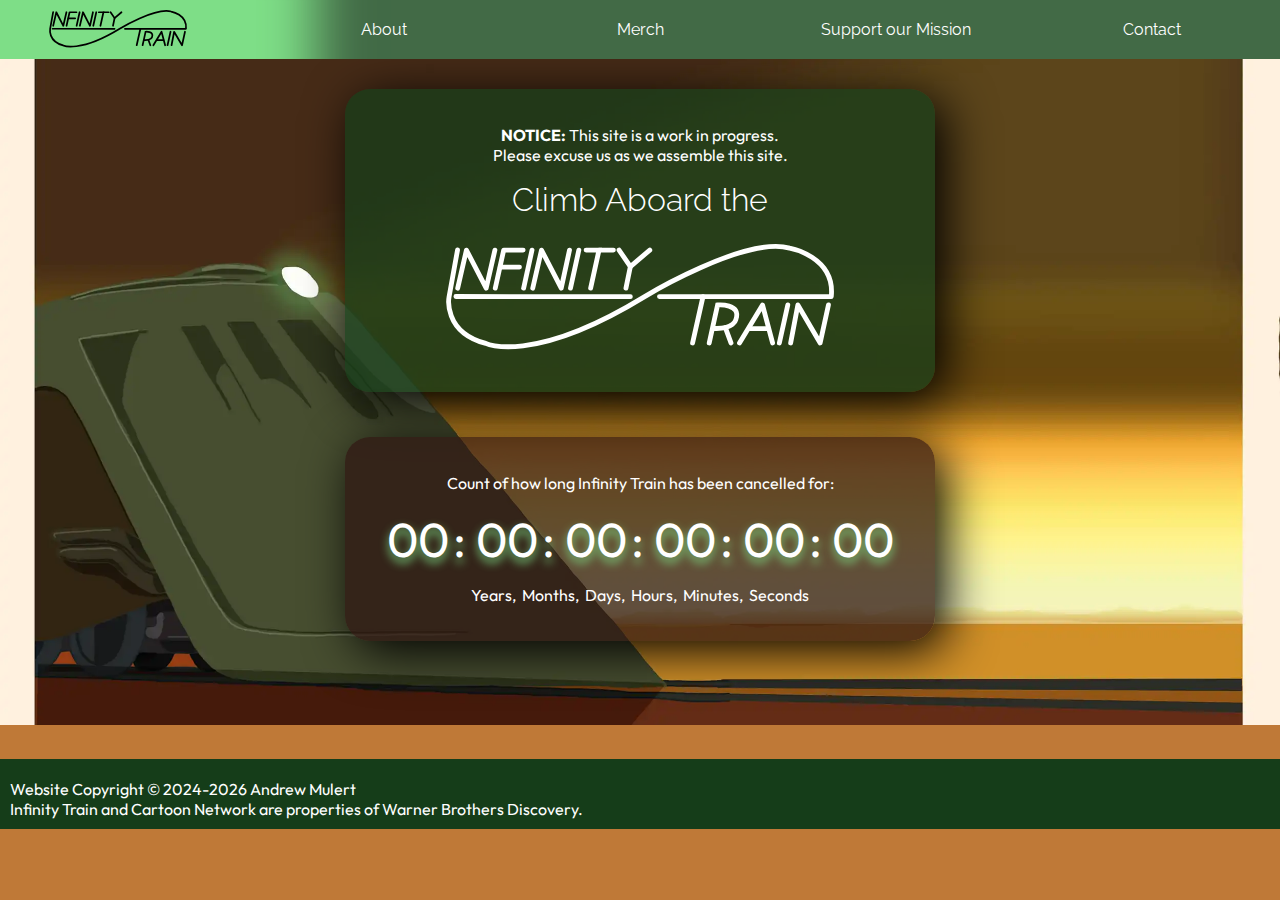
==== index.html @ e22e5eb4 "Created animation for home link hover" ====
<!DOCTYPE html>
<html lang="en">
<head>
    <meta charset="UTF-8">
    <meta name="viewport" content="width=device-width, initial-scale=1.0">
    <title>Infinity Train</title>
    <link rel="stylesheet" href="sass/base.css">
    <link rel="stylesheet" href="sass/larger.css">
</head>
<body>
    <header>
        <nav class="nav_bar">
            <ul class="nav_items">
             <li class="nav_link_container"><a href="index.html" class="nav_links" id="home_link"><svg id="home_svg" width="200px" height="45px"><image width="170px" height="45px" href="images/infinity_train_logo_black_bold.svg"></image></svg></a><button id="dropDown">▼</button></li>
             <li class="nav_link_container"><a href="" class="page_link">About</a></li>
             <li class="nav_link_container"><a href="" class="page_link">Merch</a></li>
             <li class="nav_link_container"><a href="" class="page_link">Support our Mission</a></li>
             <li class="nav_link_container"><a href="" class="page_link">Contact</a></li>
            </ul> 
         </nav>
        <div class="hero">
            <picture>
                <source srcset="images/index_hero_train-small.webp" media="(max-width: 500px)">
                <source srcset="images/index_hero_train-medium.webp" media="(max-width: 1000px)">
                <img class="hero_image" src="images/index_hero_train-min.webp" alt="The Infinity Train against the Wasteland illustrated by Andrew Mulert">
            </picture>
            <div class="hero_text">
                <p><b>NOTICE:</b> This site is a work in progress.
                    <br> Please excuse us as we assemble this site.</p>
                <h2>Climb Aboard the</h2>
                <svg height="150px"><image width="400px" height="150px" href="images/infinity_train_logo_white_bold.svg"></image></svg>
            </div>
            <div class="hero_countdown">
                <p>Count of how long Infinity Train has been cancelled for:</p>
                <label id="years">00</label>
                <label id="colon">  :  </label>
                <label id="months">00</label>
                <label id="colon">  :  </label>
                <label id="days">00</label>
                <label id="colon">  :  </label>
                <label id="hours">00</label>
                <label id="colon">  :  </label>
                <label id="minutes">00</label>
                <label id="colon">  :  </label>
                <label id="seconds">00</label>
                <pre> Years,  Months,  Days,  Hours,  Minutes,  Seconds </pre>
            </div>
        </div>
    </header>
    <main>

    </main>
    <footer>
        <p> Website Copyright &copy; 2024-<span id="year"></span> Andrew Mulert
            <br> Infinity Train and Cartoon Network are properties of Warner Brothers Discovery.</p>
        <!--<div class="footer_social">
                <a href="" target="_blank"><svg width="40px" height="40px"><image width="40px" height="40px" href="images/social_instagram.svg"></image></svg></a>
                <a href="" target="_blank"><svg width="40px" height="40px"><image width="40px" height="40px" href="images/social_facebook.svg"></image></svg></a>
                <a href="" target="_blank"><svg width="40px" height="40px"><image width="40px" height="40px" href="images/social_linkedin.svg"></image></svg></a>
                <a href=""><image width="40px" height="40px" href="images/social_linkedin.svg"></image></svg></a>
        </div>-->
        <script src="javascript/main.js"></script>
    </footer>
</body>
</html>
---- sass/base.css ----
@import url("https://fonts.googleapis.com/css2?family=Outfit:wght@100..900&family=Raleway:ital,wght@0,100..900;1,100..900&display=swap");
/* display */
/* mixins */
/* tags */
h1, h2, h3, a {
  font-family: Raleway, Calibri, sans-serif;
}

p, pre, label {
  font-family: Outfit, Arial, serif;
}

article {
  grid-column-start: 2;
  margin-left: auto;
  margin-right: auto;
  height: 100%;
}

body {
  margin: 0px;
  background-color: #BF7937;
  color: #000000;
}
body.dark-mode {
  background-color: #4f3216;
  color: #ffffff;
}

footer {
  margin: 0px;
  background-color: #153d19;
  color: #ffffff;
}
footer.dark-mode {
  background-color: #0d170e !important;
}
footer > p {
  margin-top: 20px;
  margin-bottom: 30px;
  padding: 15px;
  width: 80%;
}

main {
  display: grid;
  grid-template-columns: 10% 80% 10%;
  margin-top: 30px;
}

nav {
  width: 100%;
  overflow: hidden;
  position: fixed;
  top: 0;
  z-index: 1;
}
nav a {
  display: block;
  flex: 1 1 100%;
  text-decoration: none;
}
nav ul {
  text-align: center;
}
nav svg {
  padding-left: 10px;
}

/* classes */
.circle {
  position: fixed;
  bottom: 20px;
  right: 20px;
  width: 50px;
  height: 50px;
  transition: width 0.5s, height 0.5s, border-radius 0.5s;
  font-size: 2.25em;
  border-style: solid;
  border-color: #666666;
  border-width: 3px;
  border-radius: 25px;
  background-color: #ffffff;
  box-shadow: 0px 0px 50px 0px #000000;
}
.circle.dark-mode {
  border-color: #bbbbbb;
  color: #ffffff;
  background-color: #000000;
  box-shadow: 0px 0px 50px 0px #666666;
}

.dark_mode {
  color: #ffffff;
  padding: 20px;
  border-radius: 25px;
  background-color: #BF7937;
  box-shadow: 10px 10px 50px 0px #000000;
}

.footer_social {
  width: 80%;
}
.footer_social > ul {
  list-style-type: none;
  text-align: left;
}

.hero_image {
  height: 75%;
  max-height: 1000px;
  width: 100%;
  z-index: 0;
  -o-object-fit: cover;
     object-fit: cover;
}
.hero_text {
  display: block;
  padding: 20px;
  margin-top: -20px;
  background-color: rgba(21, 61, 25, 0.7450980392);
  color: #ffffff;
  text-align: center;
}
.hero_text h2 {
  font-size: 2em;
  font-weight: 300;
  margin: 0;
}
.hero_text svg {
  width: 300px;
}
.hero_text svg image {
  width: 300px;
}
.hero_countdown {
  display: block;
  grid-template-columns: repeat(13, 20px 1fr);
  padding: 20px;
  margin-top: 0px;
  background-color: rgba(46, 22, 18, 0.7450980392);
  color: #ffffff;
  text-align: center;
}
.hero_countdown label {
  font-size: 3em;
  outline: #37BF43;
  outline-width: 2px;
  text-shadow: 0 5px 10px #7ede87;
}

.nav_bar {
  display: flex;
}
.nav_items {
  list-style-type: none;
  margin: 0;
  padding-left: 0px;
  overflow: hidden;
  width: 100%;
  background-color: #426A46;
  color: #ffffff;
}
.nav_items.dark-mode {
  background-color: #0d170e;
}
.nav_link_container {
  text-align: center;
}
.nav_links {
  padding-top: 5px;
  padding-bottom: 5px;
}

.page_link {
  display: none;
  padding-top: 20px;
  padding-bottom: 20px;
  display: block;
  min-width: 200px;
  font-weight: 400;
  font-size: 1em;
  background-color: #426A46;
  color: #ffffff;
}
.page_link:hover {
  background-color: #943E32;
  color: #f6c98c;
  font-weight: 700;
}
.page_link:hover.dark-mode {
  background-color: #5c271f;
  color: #36250e;
}
.page_link.dark-mode {
  background-color: #0d170e;
}

.row {
  margin-top: 20px;
  margin-bottom: 30px;
  padding: 20px;
  color: #000000;
  border-radius: 25px;
  background-color: #e0a975;
  box-shadow: 10px 10px 50px 0px #000000;
}
.row.dark-mode {
  background-color: #BF7937;
  color: #ffffff;
}
.row > p {
  max-width: 600px;
}
.row_image_horizontal {
  display: flex;
  min-width: 150px;
  border-radius: 15px;
  margin-left: auto;
  margin-right: auto;
  max-width: 250px;
}
.row_image_vertical {
  display: flex;
  min-width: 150px;
  border-radius: 15px;
  margin-left: auto;
  margin-right: auto;
  max-width: 250px;
}
.row_button {
  display: inline-block;
  padding: 9px;
  background-color: #37BF43;
  color: #ffffff;
  border-style: solid;
  border-color: #153d19;
  border-width: 2px;
  border-radius: 15px;
  text-decoration: none;
  font-size: 0.8em;
}
.row_button:hover {
  background-color: #426A46;
  font-weight: bold;
}
.row_button.dark-mode {
  background-color: #153d19;
  border-color: #37BF43;
}
.row_button.dark-mode:hover {
  background-color: #426A46;
}
.row_header {
  font-size: 1.5em;
  background-color: #e0a975;
  color: #4f3216;
}
.row_header.dark-mode {
  background-color: #BF7937;
  color: #ffffff;
}
.row > h3 {
  font-size: 1em;
  background-color: #e0a975;
  color: #153d19;
}

.show {
  display: none;
}

.social_container {
  display: block;
  margin-left: 0%;
  width: 18%;
}

/* IDs */
#alt_hero_image {
  background-color: rgba(46, 22, 18, 0.7450980392);
}

#dropDown {
  position: absolute;
  top: 5px;
  right: 10px;
  z-index: 2;
  height: 30px;
  width: 60px;
  background-color: #153d19;
  color: #ffffff;
  border-style: none;
  border-radius: 5px;
  transition: background-color 1s;
}
#dropDown:focus {
  background-color: #7ede87;
  color: #000000;
  border-style: solid;
  border-color: #426A46;
  border-width: 2px;
  border-radius: 5px;
  transition: background-color 1s;
}

#hidden_link {
  text-decoration: none;
  background-color: #153d19;
  color: #ffffff;
}

#home_link {
  position: relative;
  font-weight: 600;
  min-width: 200px;
  background-color: #37BF43;
  color: #ffffff;
  flex-grow: 4;
  align-self: auto;
}
#home_link:hover {
  background-color: #7ede87;
  color: #7ede87;
  box-shadow: 0px 0px 50px 60px #7ede87;
  font-weight: bolder;
  animation: logoGlow 0.25s ease-in;
}
#home_link:hover.dark-mode {
  background-color: #37BF43;
  color: #ffffff;
}
#home_link.dark-mode {
  background-color: #426A46;
}/*# sourceMappingURL=base.css.map */
---- sass/larger.css ----
@import url("https://fonts.googleapis.com/css2?family=Outfit:wght@100..900&family=Raleway:ital,wght@0,100..900;1,100..900&display=swap");
/* display */
/* mixins */
/* tags */
h1, h2, h3, a {
  font-family: Raleway, Calibri, sans-serif;
}

p, pre, label {
  font-family: Outfit, Arial, serif;
}

article {
  grid-column-start: 2;
  margin-left: auto;
  margin-right: auto;
  height: 100%;
}

body {
  margin: 0px;
  background-color: #BF7937;
  color: #000000;
}
body.dark-mode {
  background-color: #4f3216;
  color: #ffffff;
}

footer {
  margin: 0px;
  background-color: #153d19;
  color: #ffffff;
}
footer.dark-mode {
  background-color: #0d170e !important;
}
footer > p {
  margin-top: 20px;
  margin-bottom: 30px;
  padding: 15px;
  width: 80%;
}

main {
  display: grid;
  grid-template-columns: 10% 80% 10%;
  margin-top: 30px;
}

nav {
  width: 100%;
  overflow: hidden;
  position: fixed;
  top: 0;
  z-index: 1;
}
nav a {
  display: block;
  flex: 1 1 100%;
  text-decoration: none;
}
nav ul {
  text-align: center;
}
nav svg {
  padding-left: 10px;
}

/* classes */
.circle {
  position: fixed;
  bottom: 20px;
  right: 20px;
  width: 50px;
  height: 50px;
  transition: width 0.5s, height 0.5s, border-radius 0.5s;
  font-size: 2.25em;
  border-style: solid;
  border-color: #666666;
  border-width: 3px;
  border-radius: 25px;
  background-color: #ffffff;
  box-shadow: 0px 0px 50px 0px #000000;
}
.circle.dark-mode {
  border-color: #bbbbbb;
  color: #ffffff;
  background-color: #000000;
  box-shadow: 0px 0px 50px 0px #666666;
}

.dark_mode {
  color: #ffffff;
  padding: 20px;
  border-radius: 25px;
  background-color: #BF7937;
  box-shadow: 10px 10px 50px 0px #000000;
}

.footer_social {
  width: 80%;
}
.footer_social > ul {
  list-style-type: none;
  text-align: left;
}

.hero_image {
  height: 75%;
  max-height: 1000px;
  width: 100%;
  z-index: 0;
  -o-object-fit: cover;
     object-fit: cover;
}
.hero_text {
  display: block;
  padding: 20px;
  margin-top: -20px;
  background-color: rgba(21, 61, 25, 0.7450980392);
  color: #ffffff;
  text-align: center;
}
.hero_text h2 {
  font-size: 2em;
  font-weight: 300;
  margin: 0;
}
.hero_text svg {
  width: 300px;
}
.hero_text svg image {
  width: 300px;
}
.hero_countdown {
  display: block;
  grid-template-columns: repeat(13, 20px 1fr);
  padding: 20px;
  margin-top: 0px;
  background-color: rgba(46, 22, 18, 0.7450980392);
  color: #ffffff;
  text-align: center;
}
.hero_countdown label {
  font-size: 3em;
  outline: #37BF43;
  outline-width: 2px;
  text-shadow: 0 5px 10px #7ede87;
}

.nav_bar {
  display: flex;
}
.nav_items {
  list-style-type: none;
  margin: 0;
  padding-left: 0px;
  overflow: hidden;
  width: 100%;
  background-color: #426A46;
  color: #ffffff;
}
.nav_items.dark-mode {
  background-color: #0d170e;
}
.nav_link_container {
  text-align: center;
}
.nav_links {
  padding-top: 5px;
  padding-bottom: 5px;
}

.page_link {
  display: none;
  padding-top: 20px;
  padding-bottom: 20px;
  display: block;
  min-width: 200px;
  font-weight: 400;
  font-size: 1em;
  background-color: #426A46;
  color: #ffffff;
}
.page_link:hover {
  background-color: #943E32;
  color: #f6c98c;
  font-weight: 700;
}
.page_link:hover.dark-mode {
  background-color: #5c271f;
  color: #36250e;
}
.page_link.dark-mode {
  background-color: #0d170e;
}

.row {
  margin-top: 20px;
  margin-bottom: 30px;
  padding: 20px;
  color: #000000;
  border-radius: 25px;
  background-color: #e0a975;
  box-shadow: 10px 10px 50px 0px #000000;
}
.row.dark-mode {
  background-color: #BF7937;
  color: #ffffff;
}
.row > p {
  max-width: 600px;
}
.row_image_horizontal {
  display: flex;
  min-width: 150px;
  border-radius: 15px;
  margin-left: auto;
  margin-right: auto;
  max-width: 250px;
}
.row_image_vertical {
  display: flex;
  min-width: 150px;
  border-radius: 15px;
  margin-left: auto;
  margin-right: auto;
  max-width: 250px;
}
.row_button {
  display: inline-block;
  padding: 9px;
  background-color: #37BF43;
  color: #ffffff;
  border-style: solid;
  border-color: #153d19;
  border-width: 2px;
  border-radius: 15px;
  text-decoration: none;
  font-size: 0.8em;
}
.row_button:hover {
  background-color: #426A46;
  font-weight: bold;
}
.row_button.dark-mode {
  background-color: #153d19;
  border-color: #37BF43;
}
.row_button.dark-mode:hover {
  background-color: #426A46;
}
.row_header {
  font-size: 1.5em;
  background-color: #e0a975;
  color: #4f3216;
}
.row_header.dark-mode {
  background-color: #BF7937;
  color: #ffffff;
}
.row > h3 {
  font-size: 1em;
  background-color: #e0a975;
  color: #153d19;
}

.show {
  display: none;
}

.social_container {
  display: block;
  margin-left: 0%;
  width: 18%;
}

/* IDs */
#alt_hero_image {
  background-color: rgba(46, 22, 18, 0.7450980392);
}

#dropDown {
  position: absolute;
  top: 5px;
  right: 10px;
  z-index: 2;
  height: 30px;
  width: 60px;
  background-color: #153d19;
  color: #ffffff;
  border-style: none;
  border-radius: 5px;
  transition: background-color 1s;
}
#dropDown:focus {
  background-color: #7ede87;
  color: #000000;
  border-style: solid;
  border-color: #426A46;
  border-width: 2px;
  border-radius: 5px;
  transition: background-color 1s;
}

#hidden_link {
  text-decoration: none;
  background-color: #153d19;
  color: #ffffff;
}

#home_link {
  position: relative;
  font-weight: 600;
  min-width: 200px;
  background-color: #37BF43;
  color: #ffffff;
  flex-grow: 4;
  align-self: auto;
}
#home_link:hover {
  background-color: #7ede87;
  color: #7ede87;
  box-shadow: 0px 0px 50px 60px #7ede87;
  font-weight: bolder;
  animation: logoGlow 0.25s ease-in;
}
#home_link:hover.dark-mode {
  background-color: #37BF43;
  color: #ffffff;
}
#home_link.dark-mode {
  background-color: #426A46;
}

@media screen and (min-width: 40em) {
  article {
    grid-column: 2/span 3;
    grid-row: 1/span 2;
  }
  footer {
    display: flex;
    max-height: 70px;
  }
  footer > p {
    width: 60%;
    padding: 10px;
    padding-top: 0px;
    padding-bottom: 20px;
  }
  main {
    grid-template-columns: 7% 40% 8% 40% 7%;
  }
  nav {
    /*transition: top 0.3s;*/
  }
  /*Classes*/
  .circle {
    bottom: 70px;
    right: 30px;
    font-size: 2em;
  }
  .circle:hover {
    width: 60px;
    height: 60px;
    border-radius: 30px;
    transition: width 0.5s, height 0.5s, border-radius 0.5s;
    background-color: #bbbbbb;
    color: #000000;
    animation: lightGlow 2s ease-in-out;
    box-shadow: 0px 0px 50px 20px #000000;
  }
  .circle:hover.dark-mode {
    background-color: #666666;
    color: #ffffff;
    border-color: #bbbbbb;
    animation: darkGlow 2s ease-in-out;
    box-shadow: 0px 0px 50px 20px #bbbbbb;
  }
  .footer_social {
    text-align: right;
    width: 40%;
    margin-bottom: 9px;
    padding: 15px;
  }
  .hero {
    overflow: hidden;
    position: relative;
  }
  .hero_text {
    position: absolute;
    top: 15%;
    margin-left: auto;
    margin-right: auto;
    left: 0;
    right: 0;
    min-width: 325px;
    width: 60%;
    max-width: 550px;
    border-radius: 25px;
    margin-bottom: 20px;
    box-shadow: 10px 10px 50px #000000;
  }
  .hero_text svg {
    width: 400px;
  }
  .hero_text svg image {
    width: 400px;
  }
  .hero_image {
    max-height: 725px;
  }
  .hero_countdown {
    position: absolute;
    top: 60%;
    margin-top: auto;
    margin-left: auto;
    margin-right: auto;
    left: 0;
    right: 0;
    min-width: 325px;
    width: 60%;
    max-width: 550px;
    border-radius: 25px;
    margin-bottom: 20px;
    box-shadow: 10px 10px 50px #000000;
  }
  .nav_link_container {
    float: left;
    margin-left: 0%;
    width: 20%;
  }
  .page_link {
    display: block;
  }
  .row {
    margin-top: 40px;
  }
  .row_image_horizontal {
    width: 100%;
    max-width: 500px;
    transition: transform 0.5s ease-in-out, box-shadow 0.5s ease-in-out;
    transform: scale(1);
    width: 100%;
  }
  .row_image_horizontal:hover {
    transform: scale(1.75);
    box-shadow: 10px 10px 50px #000000;
    animation: glowAnimation 1s ease-in-out;
  }
  .row_image_vertical {
    width: 100%;
    max-height: 500px;
    transition: transform 0.5s ease-in-out, box-shadow 0.5s ease-in-out;
  }
  .row_image_vertical:hover {
    transform: scale(1.75);
    box-shadow: 10px 10px 50px #000000;
    animation: glowAnimation 1s ease-in-out;
  }
  @keyframes glowAnimation {
    0% {
      box-shadow: 10px 10px 50px rgba(127, 204, 112, 0);
    }
    25% {
      box-shadow: 10px 10px 50px rgba(112, 204, 152, 0.441);
    }
    50% {
      box-shadow: 10px 10px 50px rgb(113, 204, 204);
    }
  }
  @keyframes lightGlow {
    0% {
      background-color: #ffffff;
      box-shadow: 0px 0px 50px 0px #000000;
    }
    50% {
      background-color: #ffffff;
      box-shadow: 0px 0px 50px 20px #000000;
    }
  }
  @keyframes darkGlow {
    0% {
      background-color: #000000;
      box-shadow: 0px 0px 50px 0px #666666;
    }
    50% {
      background-color: #000000;
      box-shadow: 0px 0px 50px 20px #666666;
    }
  }
  @keyframes logoGlow {
    0% {
      background-color: #37BF43;
      box-shadow: 0px 0px 50px 0px #37BF43;
    }
    30% {
      background-color: #37BF43;
      box-shadow: 0px 0px 50px 60px #37BF43;
    }
    60% {
      background-color: #7ede87;
      box-shadow: 0px 0px 50px 60px #7ede87;
    }
  }
  /* IDs*/
  #dropDown {
    display: none;
  }
}
@media screen and (min-width: 95em) {
  .hero_text {
    top: 20%;
    margin-left: 17%;
    margin-top: 28.5px;
  }
  .hero_countdown {
    top: 65%;
    margin-top: -300px;
    margin-right: 17%;
  }
}/*# sourceMappingURL=larger.css.map */
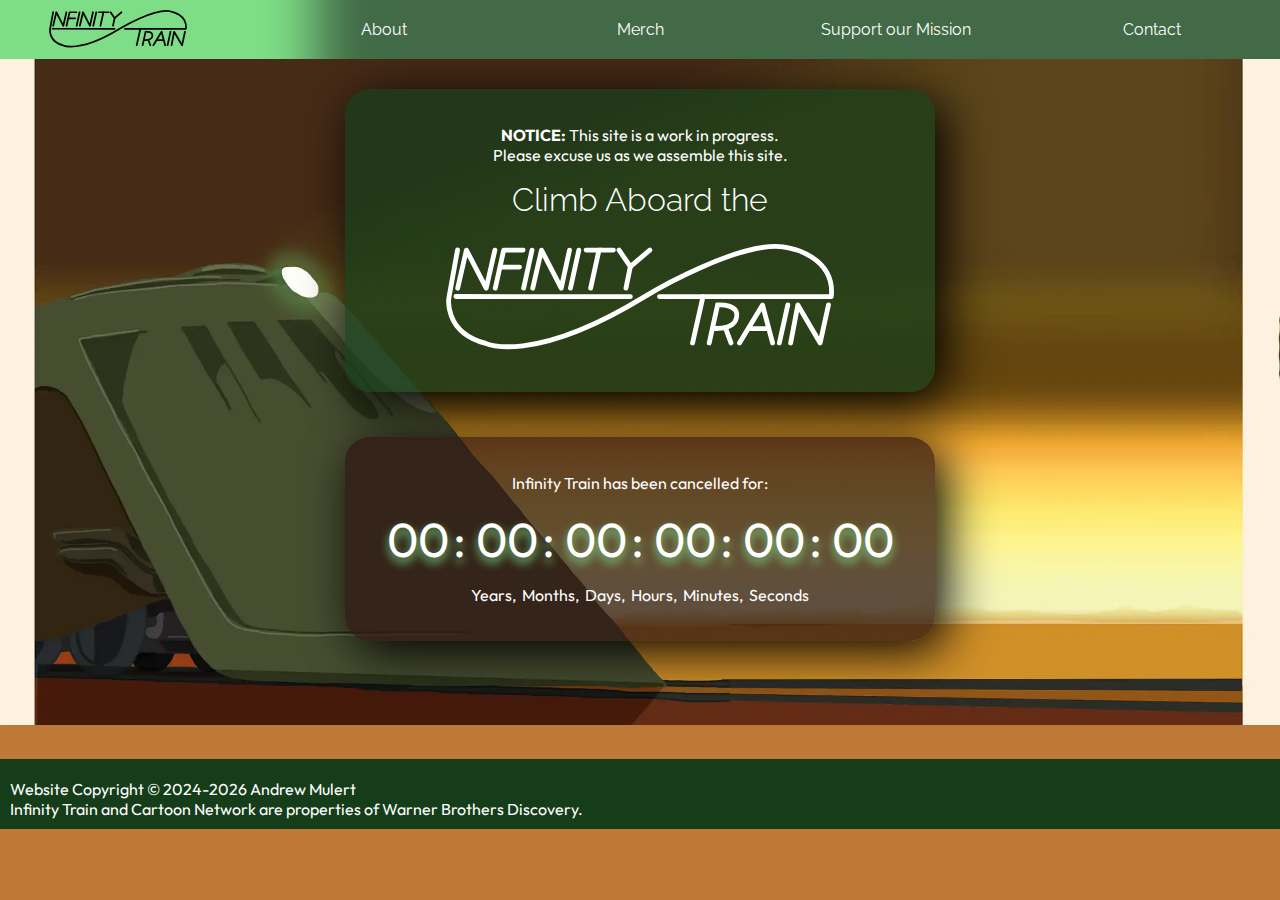
==== commit 81b484e3: "Updated sentence structure on count-up" ====
--- a/index.html
+++ b/index.html
@@ -31,7 +31,7 @@
                 <svg height="150px"><image width="400px" height="150px" href="images/infinity_train_logo_white_bold.svg"></image></svg>
             </div>
             <div class="hero_countdown">
-                <p>Count of how long Infinity Train has been cancelled for:</p>
+                <p>Infinity Train has been cancelled for:</p>
                 <label id="years">00</label>
                 <label id="colon">  :  </label>
                 <label id="months">00</label>
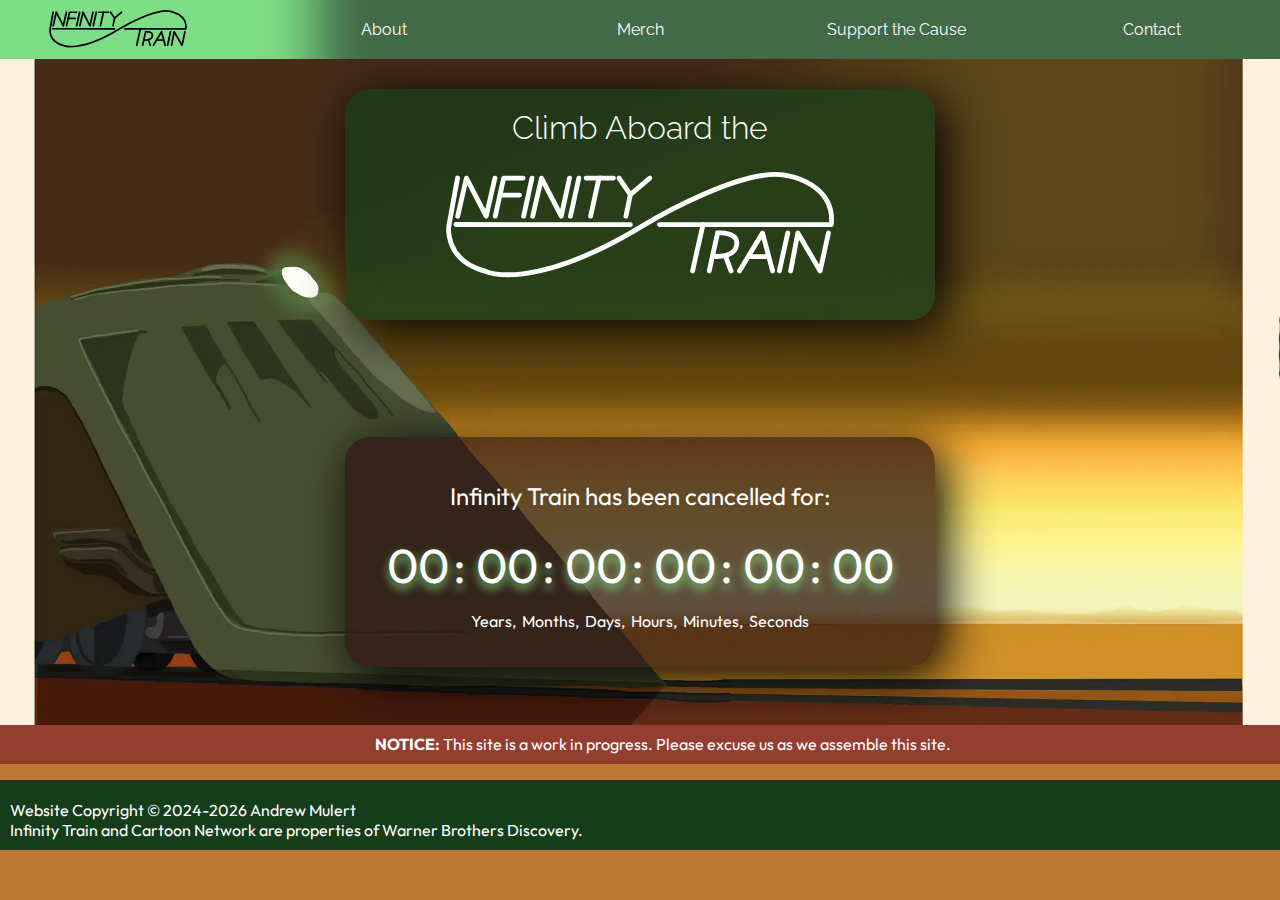
==== commit 793ef133: "Fixed some of Mobile View, added a banner" ====
--- a/index.html
+++ b/index.html
@@ -14,9 +14,9 @@
              <li class="nav_link_container"><a href="index.html" class="nav_links" id="home_link"><svg id="home_svg" width="200px" height="45px"><image width="170px" height="45px" href="images/infinity_train_logo_black_bold.svg"></image></svg></a><button id="dropDown">▼</button></li>
              <li class="nav_link_container"><a href="" class="page_link">About</a></li>
              <li class="nav_link_container"><a href="" class="page_link">Merch</a></li>
-             <li class="nav_link_container"><a href="" class="page_link">Support our Mission</a></li>
+             <li class="nav_link_container"><a href="" class="page_link">Support the Cause</a></li>
              <li class="nav_link_container"><a href="" class="page_link">Contact</a></li>
-            </ul> 
+            </ul>
          </nav>
         <div class="hero">
             <picture>
@@ -25,8 +25,6 @@
                 <img class="hero_image" src="images/index_hero_train-min.webp" alt="The Infinity Train against the Wasteland illustrated by Andrew Mulert">
             </picture>
             <div class="hero_text">
-                <p><b>NOTICE:</b> This site is a work in progress.
-                    <br> Please excuse us as we assemble this site.</p>
                 <h2>Climb Aboard the</h2>
                 <svg height="150px"><image width="400px" height="150px" href="images/infinity_train_logo_white_bold.svg"></image></svg>
             </div>
@@ -48,7 +46,8 @@
         </div>
     </header>
     <main>
-
+        <p class="banner"><b>NOTICE:</b> This site is a work in progress.
+            Please excuse us as we assemble this site.</p>
     </main>
     <footer>
         <p> Website Copyright &copy; 2024-<span id="year"></span> Andrew Mulert
--- a/sass/base.css
+++ b/sass/base.css
@@ -68,6 +68,18 @@
 }
 
 /* classes */
+.banner {
+  grid-column: 1/span 5;
+  padding: 0px;
+  padding-top: 5px;
+  padding-bottom: 5px;
+  margin-top: -30px;
+  text-align: center;
+  width: 100%;
+  background-color: #943E32;
+  color: #ffffff;
+}
+
 .circle {
   position: fixed;
   bottom: 20px;
@@ -148,6 +160,9 @@
   outline-width: 2px;
   text-shadow: 0 5px 10px #7ede87;
 }
+.hero_countdown p {
+  font-size: 1.5em;
+}
 
 .nav_bar {
   display: flex;
@@ -283,11 +298,11 @@
 
 #dropDown {
   position: absolute;
-  top: 5px;
-  right: 10px;
+  top: 15px;
+  right: 30px;
   z-index: 2;
   height: 30px;
-  width: 60px;
+  width: 30px;
   background-color: #153d19;
   color: #ffffff;
   border-style: none;
--- a/sass/larger.css
+++ b/sass/larger.css
@@ -68,6 +68,18 @@
 }
 
 /* classes */
+.banner {
+  grid-column: 1/span 5;
+  padding: 0px;
+  padding-top: 5px;
+  padding-bottom: 5px;
+  margin-top: -30px;
+  text-align: center;
+  width: 100%;
+  background-color: #943E32;
+  color: #ffffff;
+}
+
 .circle {
   position: fixed;
   bottom: 20px;
@@ -148,6 +160,9 @@
   outline-width: 2px;
   text-shadow: 0 5px 10px #7ede87;
 }
+.hero_countdown p {
+  font-size: 1.5em;
+}
 
 .nav_bar {
   display: flex;
@@ -283,11 +298,11 @@
 
 #dropDown {
   position: absolute;
-  top: 5px;
-  right: 10px;
+  top: 15px;
+  right: 30px;
   z-index: 2;
   height: 30px;
-  width: 60px;
+  width: 30px;
   background-color: #153d19;
   color: #ffffff;
   border-style: none;
@@ -356,6 +371,10 @@
     /*transition: top 0.3s;*/
   }
   /*Classes*/
+  .banner {
+    padding: 10px;
+    margin-top: -35px;
+  }
   .circle {
     bottom: 70px;
     right: 30px;
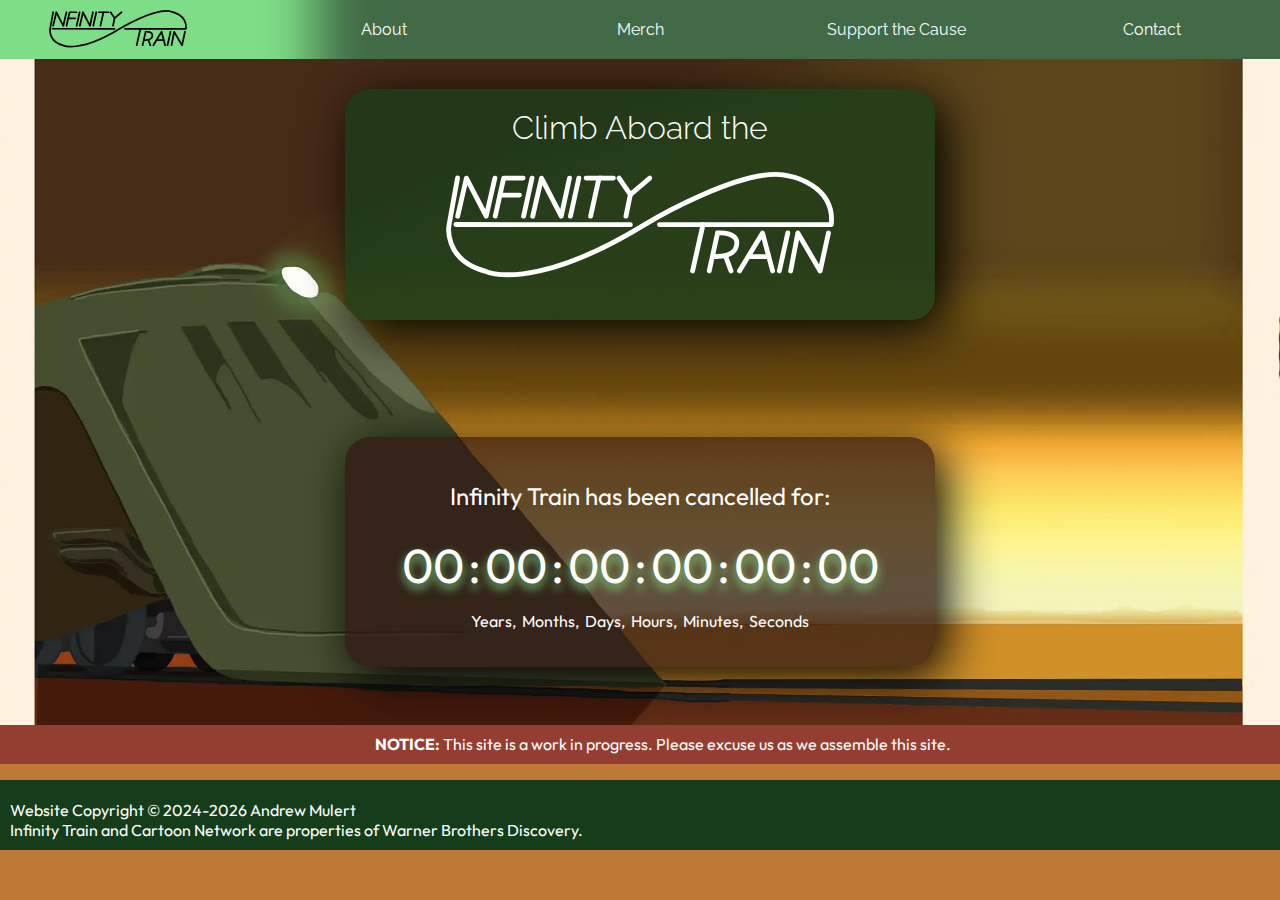
==== commit 8074b3be: "Removed some spaces" ====
--- a/index.html
+++ b/index.html
@@ -6,6 +6,7 @@
     <title>Infinity Train</title>
     <link rel="stylesheet" href="sass/base.css">
     <link rel="stylesheet" href="sass/larger.css">
+    <link rel="icon" href="images/one_one_favicon.ico">
 </head>
 <body>
     <header>
@@ -31,15 +32,15 @@
             <div class="hero_countdown">
                 <p>Infinity Train has been cancelled for:</p>
                 <label id="years">00</label>
-                <label id="colon">  :  </label>
+                <label id="colon">:</label>
                 <label id="months">00</label>
-                <label id="colon">  :  </label>
+                <label id="colon">:</label>
                 <label id="days">00</label>
-                <label id="colon">  :  </label>
+                <label id="colon">:</label>
                 <label id="hours">00</label>
-                <label id="colon">  :  </label>
+                <label id="colon">:</label>
                 <label id="minutes">00</label>
-                <label id="colon">  :  </label>
+                <label id="colon">:</label>
                 <label id="seconds">00</label>
                 <pre> Years,  Months,  Days,  Hours,  Minutes,  Seconds </pre>
             </div>
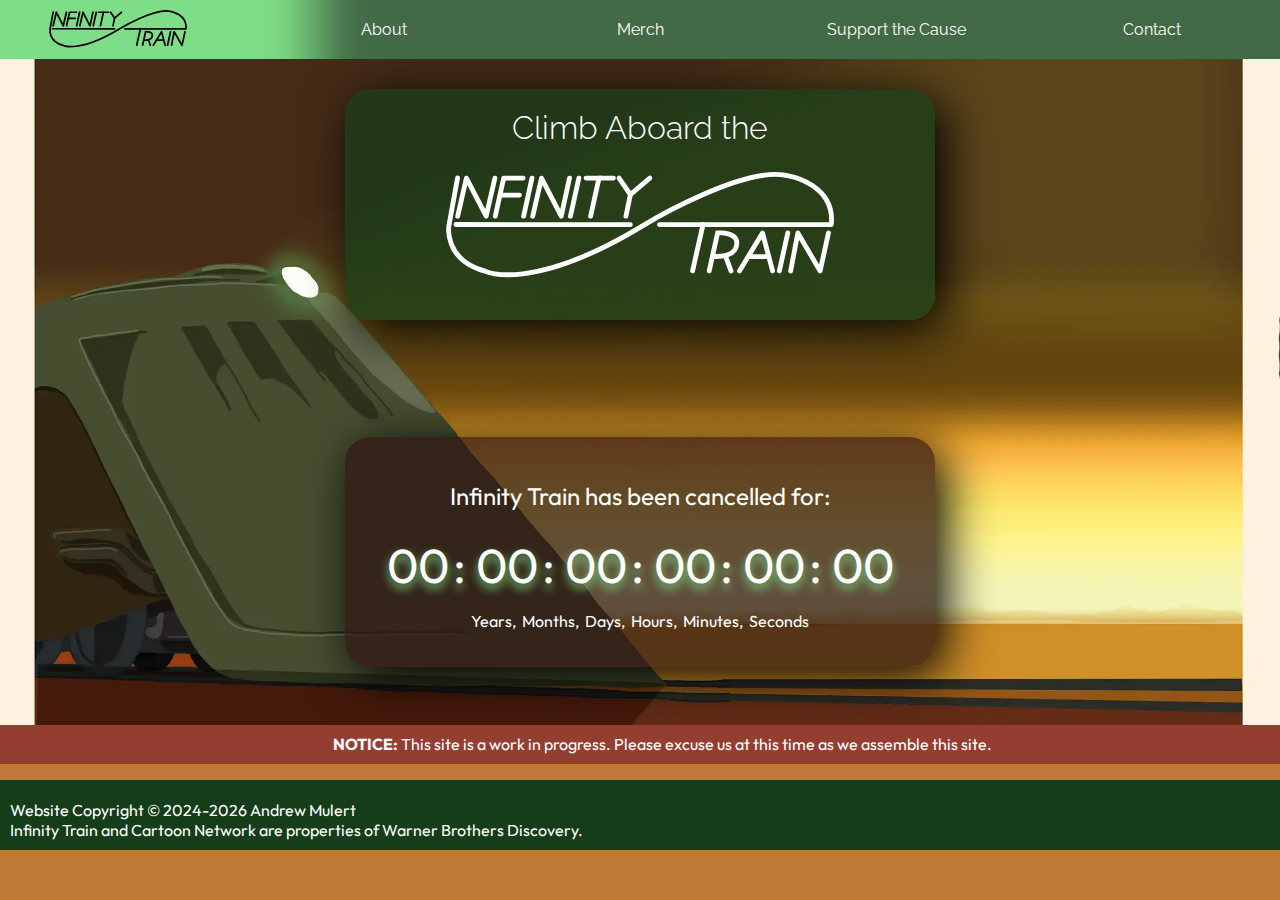
==== commit 7e0b1aa2: "Changed the destination link for the countdown timer" ====
--- a/index.html
+++ b/index.html
@@ -25,30 +25,30 @@
                 <source srcset="images/index_hero_train-medium.webp" media="(max-width: 1000px)">
                 <img class="hero_image" src="images/index_hero_train-min.webp" alt="The Infinity Train against the Wasteland illustrated by Andrew Mulert">
             </picture>
-            <div class="hero_text">
+            <a href="https://www.youtube.com/watch?v=KmVE0Hol6ng" target="_blank" class="card_link"><div class="hero_text">
                 <h2>Climb Aboard the</h2>
                 <svg height="150px"><image width="400px" height="150px" href="images/infinity_train_logo_white_bold.svg"></image></svg>
-            </div>
-            <div class="hero_countdown">
+            </div></a>
+            <a href="https://owendennis.substack.com/p/infinity-train-book-4-duet" target="_blank" class="card_link"><div class="hero_countdown">
                 <p>Infinity Train has been cancelled for:</p>
                 <label id="years">00</label>
-                <label id="colon">:</label>
+                <label id="colon">  :  </label>
                 <label id="months">00</label>
-                <label id="colon">:</label>
+                <label id="colon">  :  </label>
                 <label id="days">00</label>
-                <label id="colon">:</label>
+                <label id="colon">  :  </label>
                 <label id="hours">00</label>
-                <label id="colon">:</label>
+                <label id="colon">  :  </label>
                 <label id="minutes">00</label>
-                <label id="colon">:</label>
+                <label id="colon">  :  </label>
                 <label id="seconds">00</label>
                 <pre> Years,  Months,  Days,  Hours,  Minutes,  Seconds </pre>
-            </div>
+            </div></a>
         </div>
     </header>
     <main>
         <p class="banner"><b>NOTICE:</b> This site is a work in progress.
-            Please excuse us as we assemble this site.</p>
+            Please excuse us at this time as we assemble this site.</p>
     </main>
     <footer>
         <p> Website Copyright &copy; 2024-<span id="year"></span> Andrew Mulert
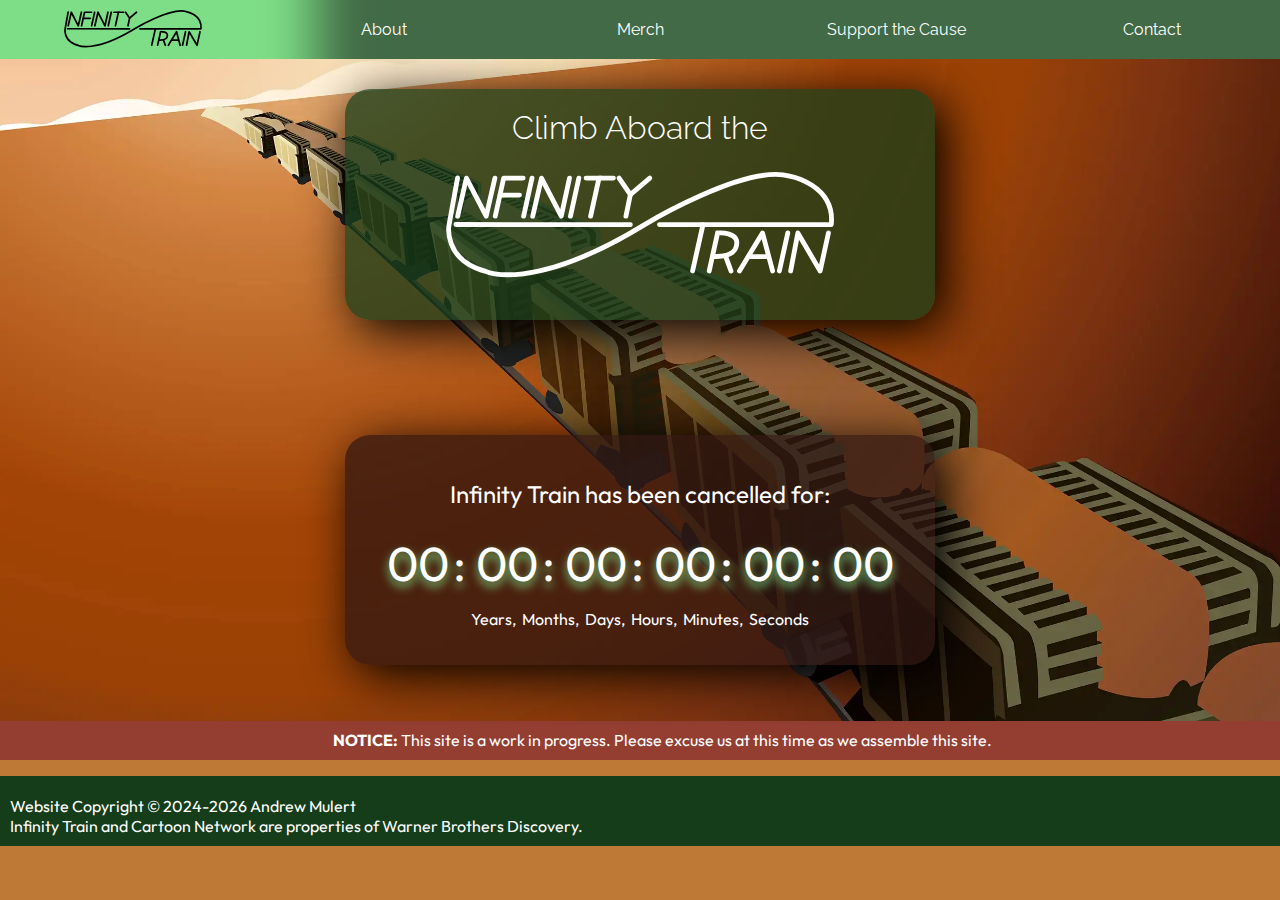
==== commit 51548db2: "Updated Hero Image" ====
--- a/index.html
+++ b/index.html
@@ -12,7 +12,7 @@
     <header>
         <nav class="nav_bar">
             <ul class="nav_items">
-             <li class="nav_link_container"><a href="index.html" class="nav_links" id="home_link"><svg id="home_svg" width="200px" height="45px"><image width="170px" height="45px" href="images/infinity_train_logo_black_bold.svg"></image></svg></a><button id="dropDown">▼</button></li>
+             <li class="nav_link_container"><a href="index.html" class="nav_links" id="home_link"><svg id="home_svg" width="200px" height="45px"><image width="200px" height="45px" href="images/infinity_train_logo_black_bold.svg"></image></svg></a><button id="dropDown">▼</button></li>
              <li class="nav_link_container"><a href="" class="page_link">About</a></li>
              <li class="nav_link_container"><a href="" class="page_link">Merch</a></li>
              <li class="nav_link_container"><a href="" class="page_link">Support the Cause</a></li>
@@ -21,9 +21,9 @@
          </nav>
         <div class="hero">
             <picture>
-                <source srcset="images/index_hero_train-small.webp" media="(max-width: 500px)">
-                <source srcset="images/index_hero_train-medium.webp" media="(max-width: 1000px)">
-                <img class="hero_image" src="images/index_hero_train-min.webp" alt="The Infinity Train against the Wasteland illustrated by Andrew Mulert">
+                <source srcset="images/index_hero_train_landscape-small.webp" media="(max-width: 500px)">
+                <source srcset="images/index_hero_train_landscape-medium.webp" media="(max-width: 1000px)">
+                <img class="hero_image" src="images/index_hero_train_landscape-min.webp" alt="The Infinity Train against the woods in Winter, blurred.">
             </picture>
             <a href="https://www.youtube.com/watch?v=KmVE0Hol6ng" target="_blank" class="card_link"><div class="hero_text">
                 <h2>Climb Aboard the</h2>
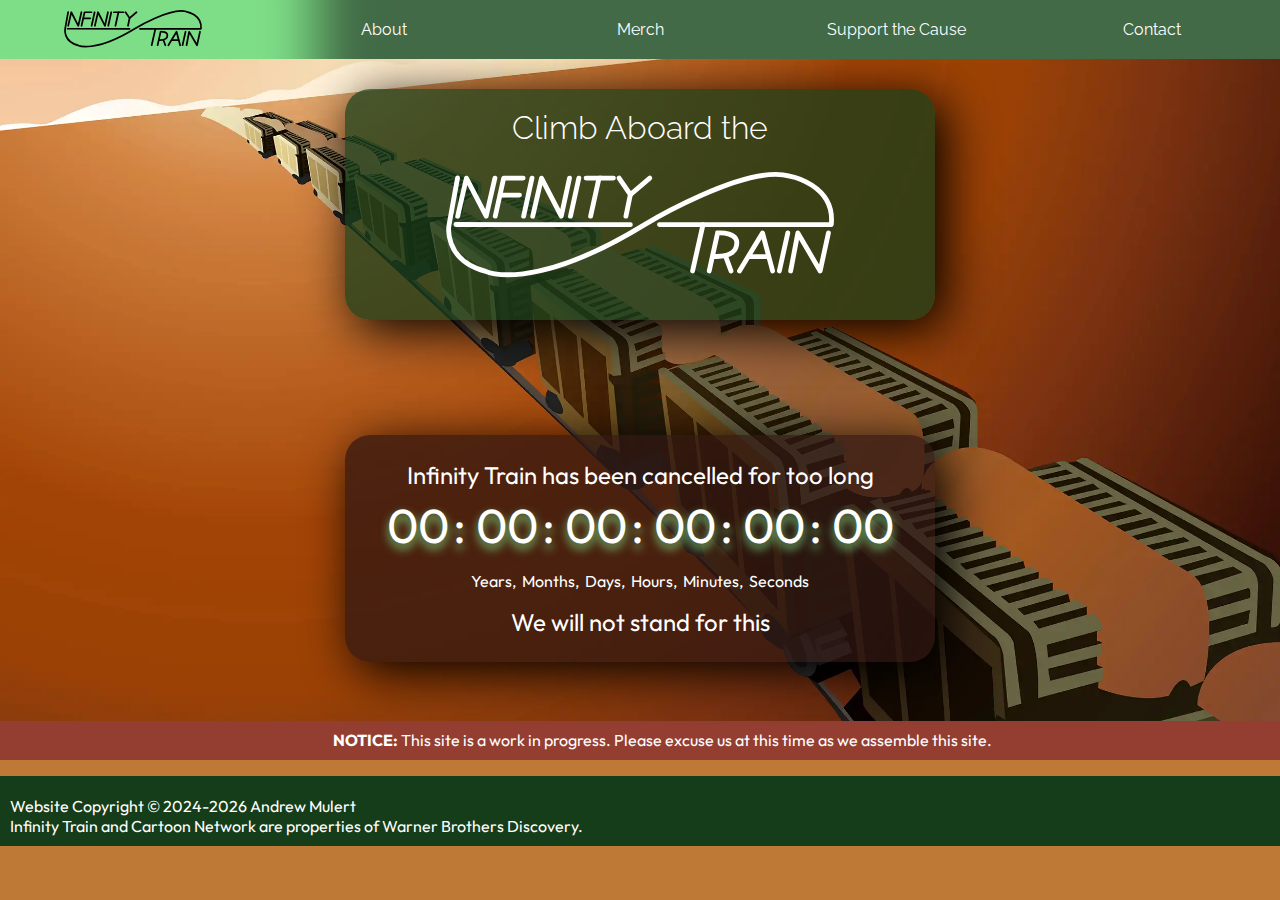
==== commit ef7a87d4: "Adjusted the grammar" ====
--- a/index.html
+++ b/index.html
@@ -13,24 +13,24 @@
         <nav class="nav_bar">
             <ul class="nav_items">
              <li class="nav_link_container"><a href="index.html" class="nav_links" id="home_link"><svg id="home_svg" width="200px" height="45px"><image width="200px" height="45px" href="images/infinity_train_logo_black_bold.svg"></image></svg></a><button id="dropDown">▼</button></li>
-             <li class="nav_link_container"><a href="" class="page_link">About</a></li>
-             <li class="nav_link_container"><a href="" class="page_link">Merch</a></li>
-             <li class="nav_link_container"><a href="" class="page_link">Support the Cause</a></li>
-             <li class="nav_link_container"><a href="" class="page_link">Contact</a></li>
+             <li class="nav_link_container"><a href="about.html" class="page_link">About</a></li>
+             <li class="nav_link_container"><a href="merch.html" class="page_link">Merch</a></li>
+             <li class="nav_link_container"><a href="support.html" class="page_link">Support the Cause</a></li>
+             <li class="nav_link_container"><a href="contact.html" class="page_link">Contact</a></li>
             </ul>
          </nav>
         <div class="hero">
             <picture>
                 <source srcset="images/index_hero_train_landscape-small.webp" media="(max-width: 500px)">
                 <source srcset="images/index_hero_train_landscape-medium.webp" media="(max-width: 1000px)">
-                <img class="hero_image" src="images/index_hero_train_landscape-min.webp" alt="The Infinity Train against the woods in Winter, blurred.">
+                <img class="hero_image" src="images/index_hero_train_landscape-min.webp" alt="The Infinity Train spanning against the horizon, rendered by Andrew Mulert">
             </picture>
             <a href="https://www.youtube.com/watch?v=KmVE0Hol6ng" target="_blank" class="card_link"><div class="hero_text">
                 <h2>Climb Aboard the</h2>
                 <svg height="150px"><image width="400px" height="150px" href="images/infinity_train_logo_white_bold.svg"></image></svg>
             </div></a>
             <a href="https://owendennis.substack.com/p/infinity-train-book-4-duet" target="_blank" class="card_link"><div class="hero_countdown">
-                <p>Infinity Train has been cancelled for:</p>
+                <p>Infinity Train has been cancelled for too long</p>
                 <label id="years">00</label>
                 <label id="colon">  :  </label>
                 <label id="months">00</label>
@@ -43,6 +43,7 @@
                 <label id="colon">  :  </label>
                 <label id="seconds">00</label>
                 <pre> Years,  Months,  Days,  Hours,  Minutes,  Seconds </pre>
+                <p>We will not stand for this</p>
             </div></a>
         </div>
     </header>
--- a/sass/base.css
+++ b/sass/base.css
@@ -19,21 +19,21 @@
 
 body {
   margin: 0px;
-  background-color: #BF7937;
+  background-color: #27856F;
   color: #000000;
 }
 body.dark-mode {
-  background-color: #4f3216;
+  background-color: #164A3E;
   color: #ffffff;
 }
 
 footer {
   margin: 0px;
-  background-color: #153d19;
+  background-color: #164A1A;
   color: #ffffff;
 }
 footer.dark-mode {
-  background-color: #0d170e !important;
+  background-color: #0D2D10 !important;
 }
 footer > p {
   margin-top: 20px;
@@ -69,15 +69,22 @@
 
 /* classes */
 .banner {
-  grid-column: 1/span 5;
+  grid-column: 2/span 3;
   padding: 0px;
   padding-top: 5px;
   padding-bottom: 5px;
   margin-top: -30px;
   text-align: center;
   width: 100%;
-  background-color: #943E32;
-  color: #ffffff;
+  background-color: #1E4B69;
+  color: #ffffff;
+}
+
+.card_link:link {
+  text-decoration: none;
+}
+.card_link:visited {
+  text-decoration: none;
 }
 
 .circle {
@@ -106,7 +113,7 @@
   color: #ffffff;
   padding: 20px;
   border-radius: 25px;
-  background-color: #BF7937;
+  background-color: #37BF9F;
   box-shadow: 10px 10px 50px 0px #000000;
 }
 
@@ -129,8 +136,8 @@
 .hero_text {
   display: block;
   padding: 20px;
-  margin-top: -20px;
-  background-color: rgba(21, 61, 25, 0.7450980392);
+  margin-top: -10px;
+  background-color: rgba(22, 74, 26, 0.7450980392);
   color: #ffffff;
   text-align: center;
 }
@@ -150,7 +157,7 @@
   grid-template-columns: repeat(13, 20px 1fr);
   padding: 20px;
   margin-top: 0px;
-  background-color: rgba(46, 22, 18, 0.7450980392);
+  background-color: rgba(60, 74, 22, 0.7450980392);
   color: #ffffff;
   text-align: center;
 }
@@ -162,6 +169,8 @@
 }
 .hero_countdown p {
   font-size: 1.5em;
+  margin-top: 5px;
+  margin-bottom: 5px;
 }
 
 .nav_bar {
@@ -173,11 +182,11 @@
   padding-left: 0px;
   overflow: hidden;
   width: 100%;
-  background-color: #426A46;
+  background-color: #1e6724;
   color: #ffffff;
 }
 .nav_items.dark-mode {
-  background-color: #0d170e;
+  background-color: #0D2D10;
 }
 .nav_link_container {
   text-align: center;
@@ -195,20 +204,20 @@
   min-width: 200px;
   font-weight: 400;
   font-size: 1em;
-  background-color: #426A46;
+  background-color: #1e6724;
   color: #ffffff;
 }
 .page_link:hover {
-  background-color: #943E32;
-  color: #f6c98c;
+  background-color: #9BBF37;
+  color: #000000;
   font-weight: 700;
 }
 .page_link:hover.dark-mode {
-  background-color: #5c271f;
-  color: #36250e;
+  background-color: #6B8426;
+  color: #1E4B69;
 }
 .page_link.dark-mode {
-  background-color: #0d170e;
+  background-color: #0D2D10;
 }
 
 .row {
@@ -217,11 +226,11 @@
   padding: 20px;
   color: #000000;
   border-radius: 25px;
-  background-color: #e0a975;
+  background-color: #76f2d3;
   box-shadow: 10px 10px 50px 0px #000000;
 }
 .row.dark-mode {
-  background-color: #BF7937;
+  background-color: #37BF9F;
   color: #ffffff;
 }
 .row > p {
@@ -249,36 +258,36 @@
   background-color: #37BF43;
   color: #ffffff;
   border-style: solid;
-  border-color: #153d19;
+  border-color: #164A1A;
   border-width: 2px;
   border-radius: 15px;
   text-decoration: none;
   font-size: 0.8em;
 }
 .row_button:hover {
-  background-color: #426A46;
+  background-color: #1e6724;
   font-weight: bold;
 }
 .row_button.dark-mode {
-  background-color: #153d19;
+  background-color: #164A1A;
   border-color: #37BF43;
 }
 .row_button.dark-mode:hover {
-  background-color: #426A46;
+  background-color: #1e6724;
 }
 .row_header {
   font-size: 1.5em;
-  background-color: #e0a975;
-  color: #4f3216;
+  background-color: #76f2d3;
+  color: #164A3E;
 }
 .row_header.dark-mode {
-  background-color: #BF7937;
+  background-color: #37BF9F;
   color: #ffffff;
 }
 .row > h3 {
   font-size: 1em;
-  background-color: #e0a975;
-  color: #153d19;
+  background-color: #76f2d3;
+  color: #164A1A;
 }
 
 .show {
@@ -293,35 +302,36 @@
 
 /* IDs */
 #alt_hero_image {
-  background-color: rgba(46, 22, 18, 0.7450980392);
+  background-color: rgba(60, 74, 22, 0.7450980392);
 }
 
 #dropDown {
   position: absolute;
-  top: 15px;
-  right: 30px;
+  top: 10px;
+  right: 10px;
   z-index: 2;
-  height: 30px;
-  width: 30px;
-  background-color: #153d19;
+  height: 40px;
+  width: 40px;
+  background-color: #164A1A;
   color: #ffffff;
   border-style: none;
-  border-radius: 5px;
+  border-radius: 25px;
   transition: background-color 1s;
 }
 #dropDown:focus {
   background-color: #7ede87;
   color: #000000;
   border-style: solid;
-  border-color: #426A46;
+  border-color: #1e6724;
   border-width: 2px;
   border-radius: 5px;
   transition: background-color 1s;
+  border-radius: 25px;
 }
 
 #hidden_link {
   text-decoration: none;
-  background-color: #153d19;
+  background-color: #164A1A;
   color: #ffffff;
 }
 
@@ -346,5 +356,5 @@
   color: #ffffff;
 }
 #home_link.dark-mode {
-  background-color: #426A46;
+  background-color: #1e6724;
 }/*# sourceMappingURL=base.css.map */